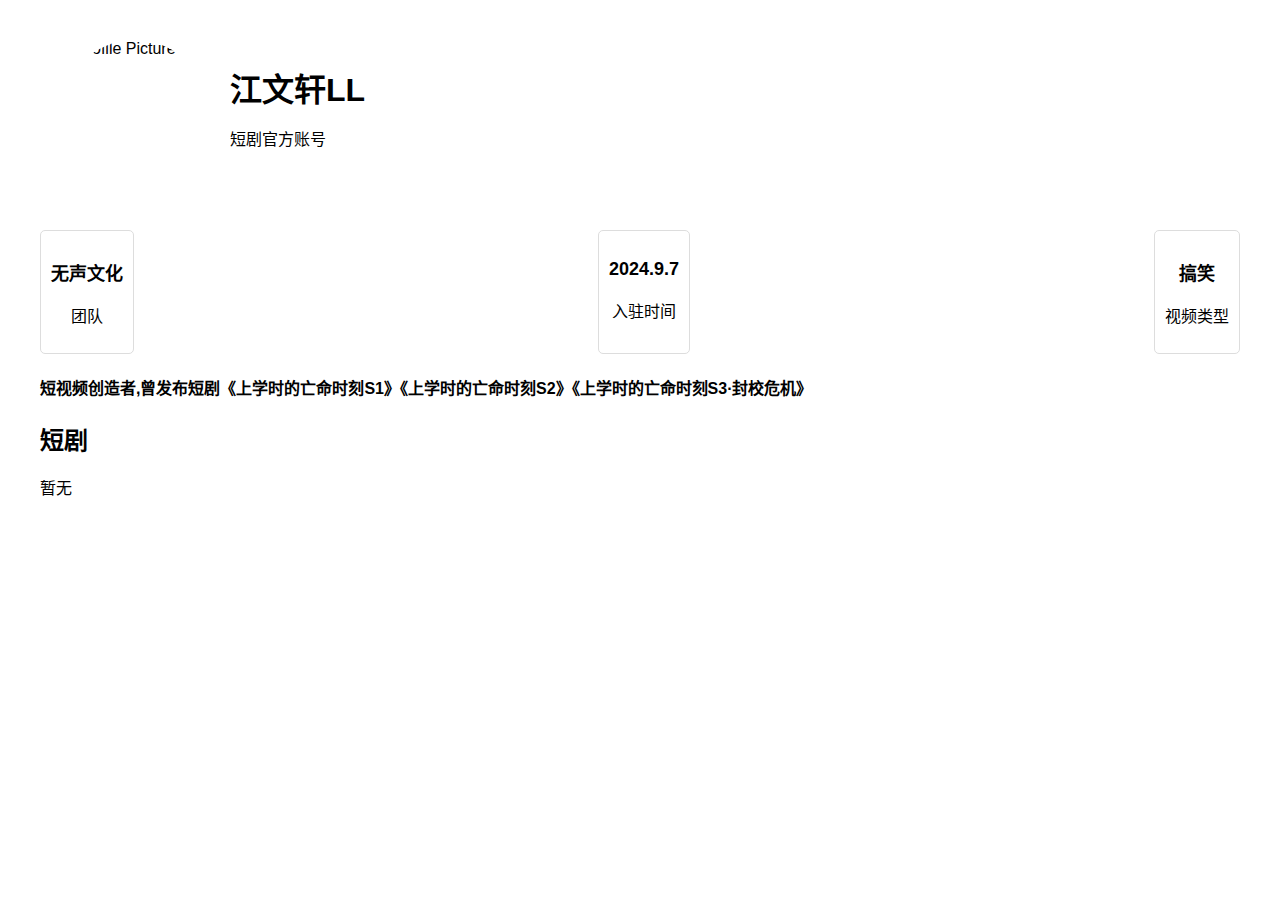
==== 江文轩.html @ ab0b33b2 "Add files via upload" ====
<!DOCTYPE html>
<html>
  <head>
	<meta charset="utf-8" name="viewport" content="width=device-width, initial-scale=1, maximum-scale=1, user-scalable=no">
   </head>
 <!DOCTYPE html>
<html lang="zh-CN">
<head>
    <meta charset="UTF-8">
    <meta name="viewport" content="width=device-width, initial-scale=1.0">
    <title>江文轩_小白短剧</title>
    <style>
        body {
            font-family: Arial, sans-serif;
            margin: 0;
            padding: 0;
            background-color: #ffffff;
        }
       .container {
          max-width: 1200px;
            margin: 0 auto;
            padding: 20px;
  background-color: #fff;
        }
        .header {
            display: flex;
            align-items: center;
            padding: 20px;
   color: black;
       }
        .header img {
            width: 150px;
            height: 150px;
            border-radius: 50%;
            margin-right: 20px;
        }
        .header h1 {
            margin: 0;
        }
        .stats {
            display: flex;
            justify-content: space-between;
            margin: 20px 0;
        }
        .stats div {
            padding: 10px;
            border: 1px solid #ddd;
            border-radius: 5px;
        }
        .stats div span {
            font-size: 18px;
            font-weight: bold;
        }
        .bio {
            margin: 20px 0;
        }
        .bio p {
            margin: 10px 0;
        }
        .buttons {
            display: flex;
            justify-content: space-between;
            margin: 20px 0;
        }
        .buttons button {
            padding: 10px 20px;
            border: none;
            border-radius: 5px;
            cursor: pointer;
            font-size: 18px;
        }
        .buttons button:hover {
            background-color: #f0f0f0;
        }
        .posts {
            margin-top: 20px;
        }
        .post {
            display: flex;
            align-items: center;
            margin-bottom: 20px;
            background-color:#f4f4f4;
        }
        .post img {
            width: 100px;
            height: 100px;
            margin-right: 20px;
        }
        .post h2 {
            margin: 0;
        }
    </style>
</head>
<body>
    <div class="container">
        <div class="header">
            <img src="tx.jpeg" alt="Profile Picture">
            <div>
                <h1>江文轩LL</h1>
                <p>短剧官方账号</p>
            </div>
        </div>
        <div class="stats">
            <div>
                <span><p style="text-align:center">无声文化</p></span>
                <p style="text-align:center">团队</p>
            </div>
            <div>
                <span><p style="text-align:center">2024.9.7</p></span>
                <p style="text-align:center">入驻时间</p>
            </div>
<div>
                <span><p style="text-align:center">搞笑</p></span>
                <p style="text-align:center">视频类型</p>
            </div>
     
        </div>
        <div class="bio">
            <p><h4>短视频创造者,曾发布短剧《上学时的亡命时刻S1》《上学时的亡命时刻S2》《上学时的亡命时刻S3·封校危机》</h4></p>
        </div>
        <div class="posts">
            <h2>短剧</h2>
       <p>暂无</p>
            <!-- 更多帖子 -->
        </div>
    </div>
</body>
</html>
</html>
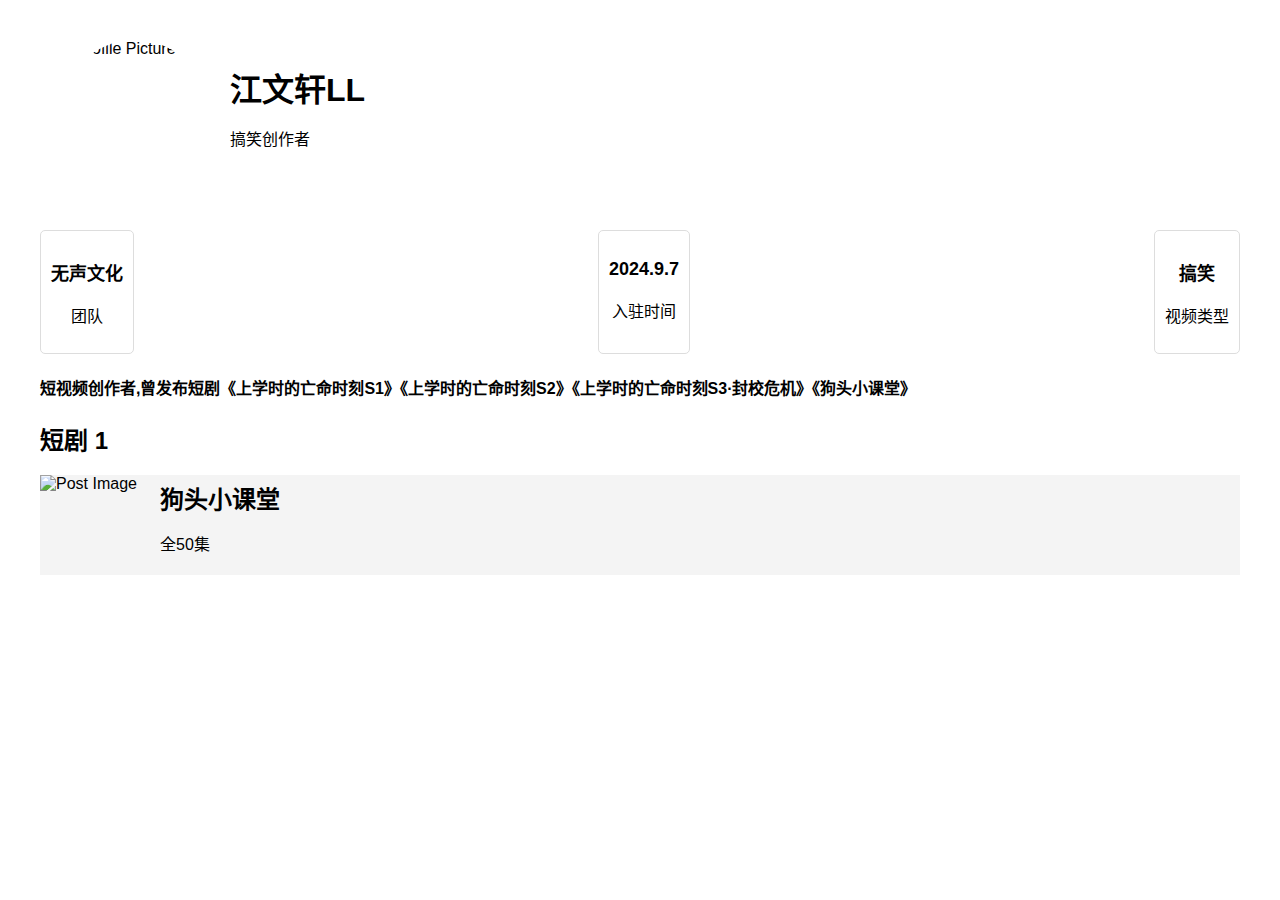
==== commit 1d4a6661: "Add files via upload" ====
--- a/江文轩.html
+++ b/江文轩.html
@@ -3,6 +3,19 @@
   <head>
 	<meta charset="utf-8" name="viewport" content="width=device-width, initial-scale=1, maximum-scale=1, user-scalable=no">
    </head>
+
+<span><p style="display:none">
+截取数据:
+name-江文轩LL-name
+head-https://xiaobaiforum.github.io/sketch/tx.jpeg-head
+data-短视频创作者,曾发布短剧《上学时的亡命时刻S1》《上学时的亡命时刻S2》《上学时的亡命时刻S3·封校危机》《狗头小课堂》-data
+lv-搞笑创作者-lv
+one-团队-one
+two-入驻时间-two
+thr-视频类型-thr
+number-1-number
+</p></span>
+
  <!DOCTYPE html>
 <html lang="zh-CN">
 <head>
@@ -97,14 +110,14 @@
             <img src="tx.jpeg" alt="Profile Picture">
             <div>
                 <h1>江文轩LL</h1>
-                <p>短剧官方账号</p>
+                <p>搞笑创作者</p>
             </div>
         </div>
         <div class="stats">
             <div>
-                <span><p style="text-align:center">无声文化</p></span>
-                <p style="text-align:center">团队</p>
-            </div>
+              <a href="https://xiaobaiforum.github.io/sketch/无声文化.html" style="color: #000; text-decoration: none;"><span><p style="text-align:center">无声文化</p></span>
+                <p style="text-align:center">团队</p></a>
+                </div>
             <div>
                 <span><p style="text-align:center">2024.9.7</p></span>
                 <p style="text-align:center">入驻时间</p>
@@ -116,13 +129,16 @@
      
         </div>
         <div class="bio">
-            <p><h4>短视频创造者,曾发布短剧《上学时的亡命时刻S1》《上学时的亡命时刻S2》《上学时的亡命时刻S3·封校危机》</h4></p>
+            <p><h4>短视频创作者,曾发布短剧《上学时的亡命时刻S1》《上学时的亡命时刻S2》《上学时的亡命时刻S3·封校危机》《狗头小课堂》</h4></p>
         </div>
         <div class="posts">
-            <h2>短剧</h2>
-       <p>暂无</p>
-            <!-- 更多帖子 -->
-        </div>
+ 
+ <h2>短剧 1</h2>
+<div class="post">
+<img src="https://xiaobaiforum.github.io/sketch/狗头小课堂.jpg" alt="Post Image">
+                <div>
+                 <a href="#tx=https://xiaobaiforum.github.io/sketch/狗头小课堂.jpg&name=狗头小课堂&Episode=50&category=0&watch=0" style="color: black; text-decoration: none;"><h2>狗头小课堂</h2><p>全50集</p></a>
+                </div>
     </div>
 </body>
 </html>
